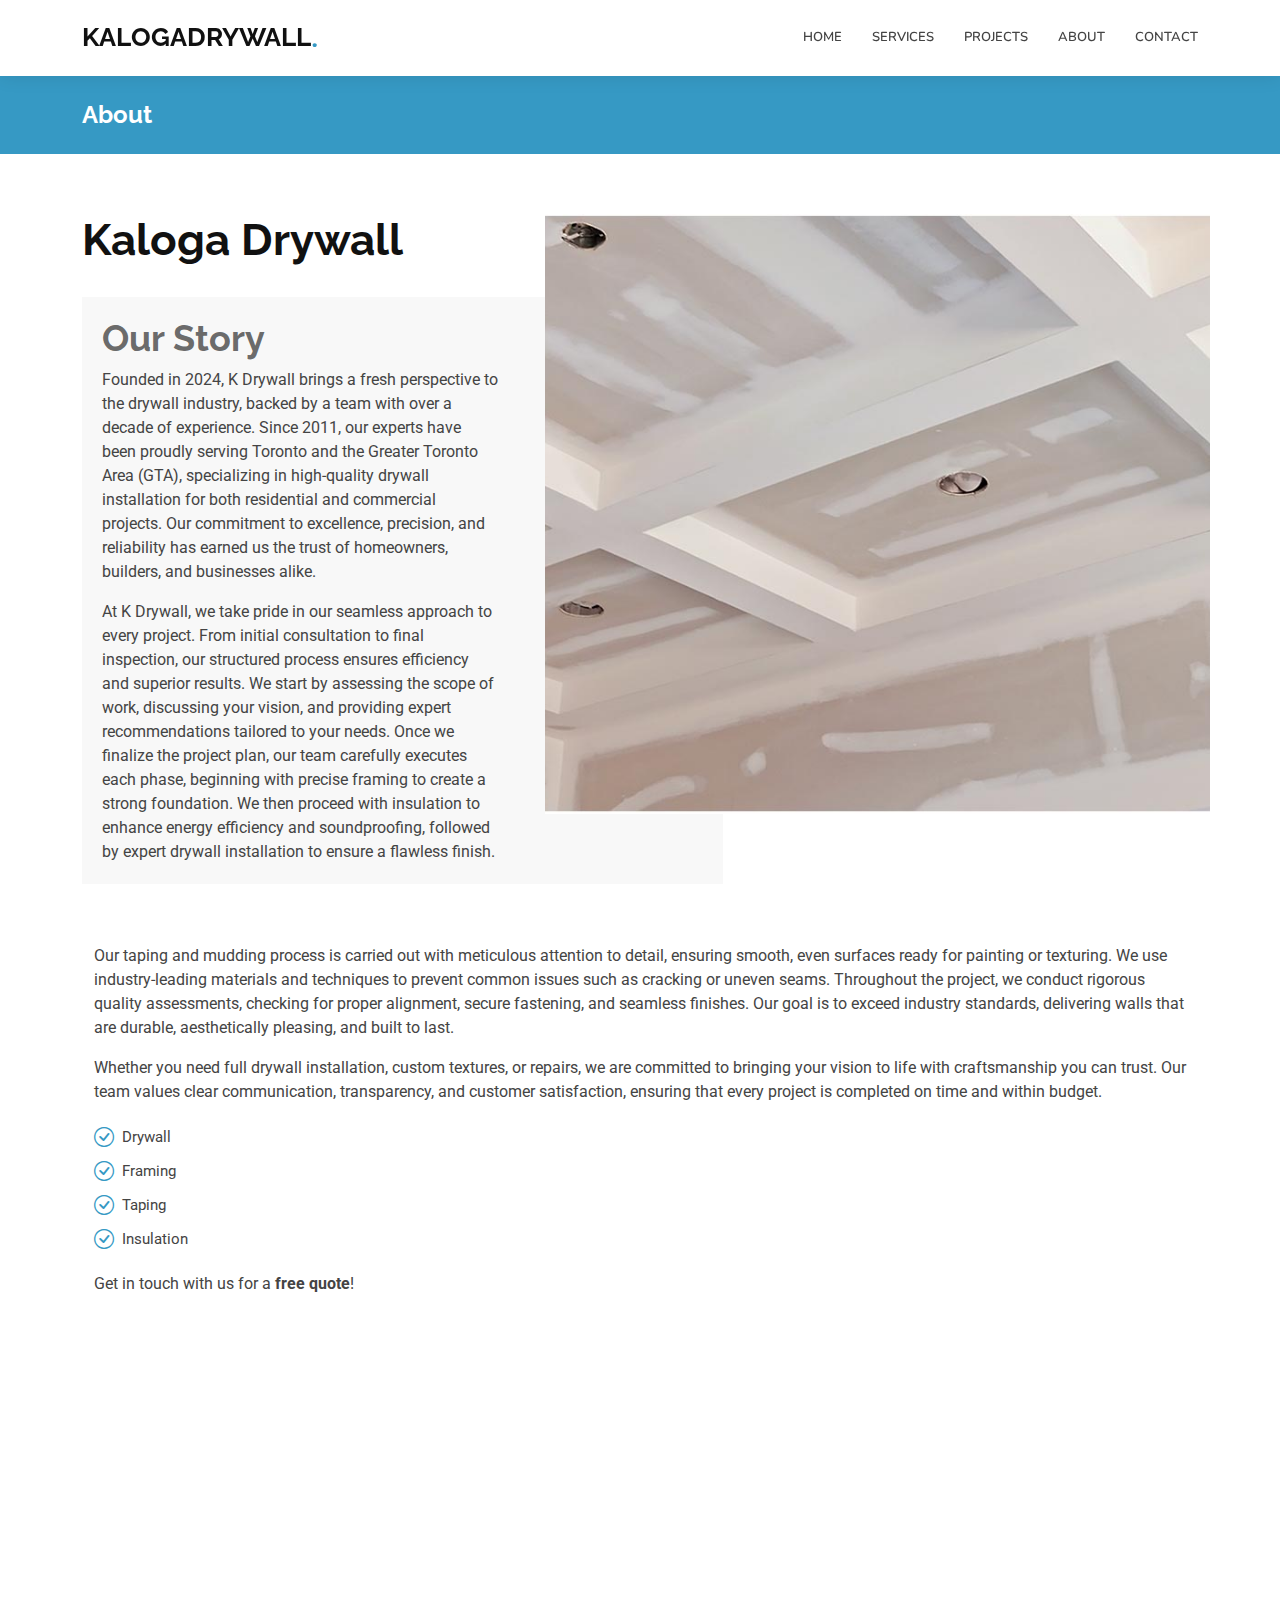
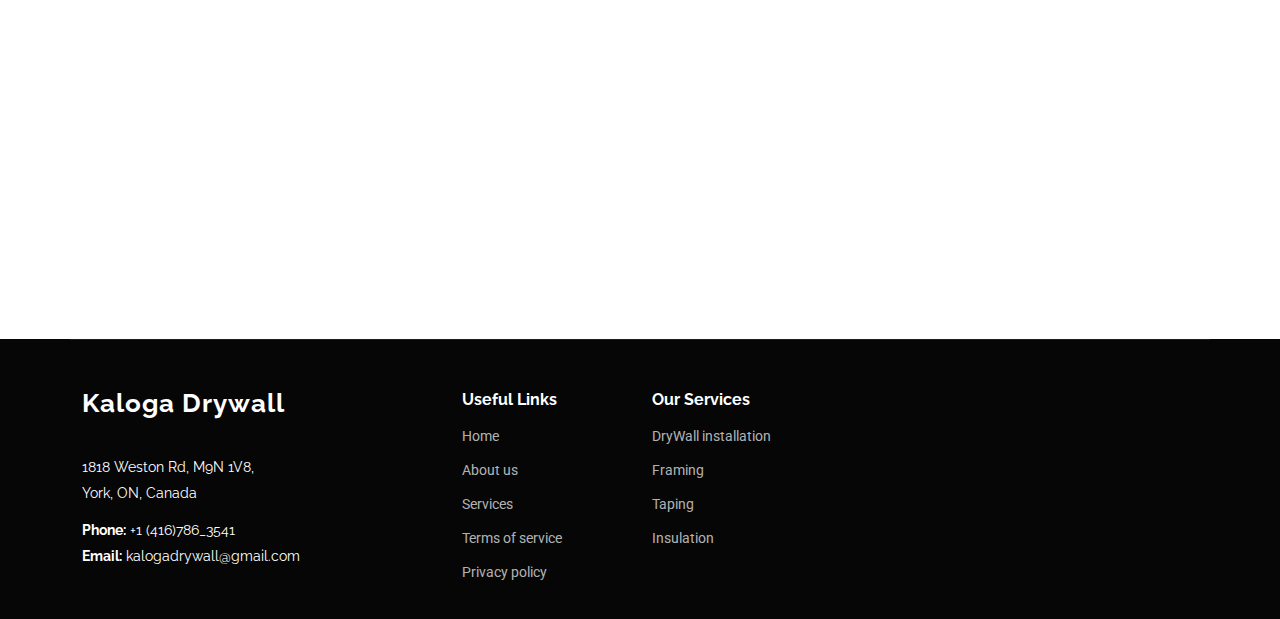
==== about.html @ 7896e24b "updated website" ====
<!DOCTYPE html>
<html lang="en">

<head>
  <meta charset="utf-8">
  <meta content="width=device-width, initial-scale=1.0" name="viewport">
  <title>About</title>
  <meta name="description" content="">
  <meta name="keywords" content="">

  <!-- Favicons -->
  <link href="assets/img/logo.png" rel="icon">
  <link href="assets/img/apple-touch-icon.png" rel="apple-touch-icon">

  <!-- Fonts -->
  <link href="https://fonts.googleapis.com" rel="preconnect">
  <link href="https://fonts.gstatic.com" rel="preconnect" crossorigin>
  <link href="https://fonts.googleapis.com/css2?family=Roboto:ital,wght@0,100;0,300;0,400;0,500;0,700;0,900;1,100;1,300;1,400;1,500;1,700;1,900&family=Raleway:ital,wght@0,100;0,200;0,300;0,400;0,500;0,600;0,700;0,800;0,900;1,100;1,200;1,300;1,400;1,500;1,600;1,700;1,800;1,900&family=Nunito:ital,wght@0,200;0,300;0,400;0,500;0,600;0,700;0,800;0,900;1,200;1,300;1,400;1,500;1,600;1,700;1,800;1,900&display=swap" rel="stylesheet">

  <!-- Vendor CSS Files -->
  <link href="assets/vendor/bootstrap/css/bootstrap.min.css" rel="stylesheet">
  <link href="assets/vendor/bootstrap-icons/bootstrap-icons.css" rel="stylesheet">
  <link href="assets/vendor/aos/aos.css" rel="stylesheet">
  <link href="assets/vendor/glightbox/css/glightbox.min.css" rel="stylesheet">
  <link href="assets/vendor/swiper/swiper-bundle.min.css" rel="stylesheet">

  <!-- Main CSS File -->
  <link href="assets/css/main.css" rel="stylesheet">

  <!-- =======================================================
  * Template Name: Company
  * Template URL: https://bootstrapmade.com/company-free-html-bootstrap-template/
  * Updated: Aug 07 2024 with Bootstrap v5.3.3
  * Author: BootstrapMade.com
  * License: https://bootstrapmade.com/license/
  ======================================================== -->
</head>

<body class="about-page">

  <header id="header" class="header d-flex align-items-center sticky-top">
    <div class="container position-relative d-flex align-items-center">

      <a href="index.html" class="logo d-flex align-items-center me-auto">
        <!-- Uncomment the line below if you also wish to use an image logo -->
        <!-- <img src="assets/img/logo.png" alt=""> -->
        <h1 class="sitename">kalogadrywall</h1><span>.</span>
      </a>

      <nav id="navmenu" class="navmenu">
        <ul>
          <li><a href="index.html" >Home</a></li>
          <li><a href="services.html">Services</a></li>
          <li><a href="projects.html">Projects</a></li> 
          <li><a href="about.html">About</a></li>
          <!-- li><a href="careers.html">Careers</a></!-->
          <li><a href="contact.html">Contact</a></li>
        </ul>
        <i class="mobile-nav-toggle d-xl-none bi bi-list"></i>
      </nav>

      <!-- <div class="header-social-links">
        <a href="#" class="twitter"><i class="bi bi-twitter-x"></i></a>
        <a href="#" class="facebook"><i class="bi bi-facebook"></i></a>
        <a href="#" class="instagram"><i class="bi bi-instagram"></i></a>
        <a href="#" class="linkedin"><i class="bi bi-linkedin"></i></a>
      </div> --> 

    </div>
  </header>

  <main class="main">

    <!-- Page Title -->
    <div class="page-title accent-background">
      <div class="container d-lg-flex justify-content-between align-items-center">
        <h1 class="mb-2 mb-lg-0">About</h1>
      </div>
    </div><!-- End Page Title -->

    <!-- About Section -->
    <section id="about" class="about section">

      <div class="container">

        <div class="row position-relative">

          <div class="col-lg-7 about-img" data-aos="zoom-out" data-aos-delay="200"><img src="assets/img/hero-carousel/drywall1.jpg"></div>

          <div class="col-lg-7" data-aos="fade-up" data-aos-delay="100">
            <h2 class="inner-title">Kaloga Drywall</h2>
            <div class="our-story">
              <h3>Our Story</h3>
              <p>Founded in 2024, K Drywall brings a fresh perspective to the drywall industry, backed by a team with over a decade of experience. Since 2011, our experts have been proudly serving Toronto and the Greater Toronto Area (GTA), specializing in high-quality drywall installation for both residential and commercial projects. Our commitment to excellence, precision, and reliability has earned us the trust of homeowners, builders, and businesses alike.</p>

              <p>At K Drywall, we take pride in our seamless approach to every project. From initial consultation to final inspection, our structured process ensures efficiency and superior results. We start by assessing the scope of work, discussing your vision, and providing expert recommendations tailored to your needs. Once we finalize the project plan, our team carefully executes each phase, beginning with precise framing to create a strong foundation. We then proceed with insulation to enhance energy efficiency and soundproofing, followed by expert drywall installation to ensure a flawless finish.</p>

              <!-- <div class="watch-video d-flex align-items-center position-relative">
                <i class="bi bi-play-circle"></i>
                <a href="https://www.youtube.com/watch?v=Y7f98aduVJ8" class="glightbox stretched-link">Watch Video</a> 
              </div> -->
            </div>
          </div>

        </div>
        <section class="about-us">
          <div class="container">
                    
              <p>Our taping and mudding process is carried out with meticulous attention to detail, ensuring smooth, even surfaces ready for painting or texturing. We use industry-leading materials and techniques to prevent common issues such as cracking or uneven seams. Throughout the project, we conduct rigorous quality assessments, checking for proper alignment, secure fastening, and seamless finishes. Our goal is to exceed industry standards, delivering walls that are durable, aesthetically pleasing, and built to last.</p>
              
              <p>Whether you need full drywall installation, custom textures, or repairs, we are committed to bringing your vision to life with craftsmanship you can trust. Our team values clear communication, transparency, and customer satisfaction, ensuring that every project is completed on time and within budget.</p>
              
              <ul class="services-list">
                  <li><i class="bi bi-check-circle"></i> <span>Drywall</span></li>
                  <li><i class="bi bi-check-circle"></i> <span>Framing</span></li>
                  <li><i class="bi bi-check-circle"></i> <span>Taping</span></li>
                  <li><i class="bi bi-check-circle"></i> <span>Insulation</span></li>
              </ul>
              
              <p class="cta">Get in touch with us for a <strong>free quote</strong>!</p>
          </div>
      </section>
      
      

      </div>

    </section><!-- /About Section --><!-- /About Section -->

    <!-- Team Section 
    <section id="team" class="team section light-background">

      <!-- Section Title 
      <div class="container section-title" data-aos="fade-up">
        <h2>Our Team</h2>
        <p>Necessitatibus eius consequatur ex aliquid fuga eum quidem sint consectetur velit</p>
      </div><!-- End Section Title 
      <div class="container">

        <div class="row gy-4">

          <div class="col-lg-3 col-md-6 d-flex align-items-stretch" data-aos="fade-up" data-aos-delay="100">
            <div class="team-member">
              <div class="member-img">
                <img src="assets/img/team/team-1.jpg" class="img-fluid" alt="">
                <div class="social">
                  <a href=""><i class="bi bi-twitter-x"></i></a>
                  <a href=""><i class="bi bi-facebook"></i></a>
                  <a href=""><i class="bi bi-instagram"></i></a>
                  <a href=""><i class="bi bi-linkedin"></i></a>
                </div>
              </div>
              <div class="member-info">
                <h4>Walter White</h4>
                <span>Chief Executive Officer</span>
              </div>
            </div>
          </div><!-- End Team Member 

          <div class="col-lg-3 col-md-6 d-flex align-items-stretch" data-aos="fade-up" data-aos-delay="200">
            <div class="team-member">
              <div class="member-img">
                <img src="assets/img/team/team-2.jpg" class="img-fluid" alt="">
                <div class="social">
                  <a href=""><i class="bi bi-twitter-x"></i></a>
                  <a href=""><i class="bi bi-facebook"></i></a>
                  <a href=""><i class="bi bi-instagram"></i></a>
                  <a href=""><i class="bi bi-linkedin"></i></a>
                </div>
              </div>
              <div class="member-info">
                <h4>Sarah Jhonson</h4>
                <span>Product Manager</span>
              </div>
            </div>
          </div><!-- End Team Member 

          <div class="col-lg-3 col-md-6 d-flex align-items-stretch" data-aos="fade-up" data-aos-delay="300">
            <div class="team-member">
              <div class="member-img">
                <img src="assets/img/team/team-3.jpg" class="img-fluid" alt="">
                <div class="social">
                  <a href=""><i class="bi bi-twitter-x"></i></a>
                  <a href=""><i class="bi bi-facebook"></i></a>
                  <a href=""><i class="bi bi-instagram"></i></a>
                  <a href=""><i class="bi bi-linkedin"></i></a>
                </div>
              </div>
              <div class="member-info">
                <h4>William Anderson</h4>
                <span>CTO</span>
              </div>
            </div>
          </div><!-- End Team Member

          <div class="col-lg-3 col-md-6 d-flex align-items-stretch" data-aos="fade-up" data-aos-delay="400">
            <div class="team-member">
              <div class="member-img">
                <img src="assets/img/team/team-4.jpg" class="img-fluid" alt="">
                <div class="social">
                  <a href=""><i class="bi bi-twitter-x"></i></a>
                  <a href=""><i class="bi bi-facebook"></i></a>
                  <a href=""><i class="bi bi-instagram"></i></a>
                  <a href=""><i class="bi bi-linkedin"></i></a>
                </div>
              </div>
              <div class="member-info">
                <h4>Amanda Jepson</h4>
                <span>Accountant</span>
              </div>
            </div>
          </div><!-- End Team Member 

        </div>

      </div>

    </section><!- /Team Section --> 

    <!-- Skills Section 
    <section id="skills" class="skills section">

      <!-- Section Title 
      <div class="container section-title" data-aos="fade-up">
        <h2>Our Skills</h2>
        <p>Necessitatibus eius consequatur ex aliquid fuga eum quidem sint consectetur velit</p>
      </div><!-- End Section Title 

      <div class="container" data-aos="fade-up" data-aos-delay="100">

        <div class="row skills-content skills-animation">

          <div class="col-lg-6">

            <div class="progress">
              <span class="skill"><span>HTML</span> <i class="val">100%</i></span>
              <div class="progress-bar-wrap">
                <div class="progress-bar" role="progressbar" aria-valuenow="100" aria-valuemin="0" aria-valuemax="100"></div>
              </div>
            </div><!-- End Skills Item 

            <div class="progress">
              <span class="skill"><span>CSS</span> <i class="val">90%</i></span>
              <div class="progress-bar-wrap">
                <div class="progress-bar" role="progressbar" aria-valuenow="90" aria-valuemin="0" aria-valuemax="100"></div>
              </div>
            </div><!-- End Skills Item 

            <div class="progress">
              <span class="skill"><span>JavaScript</span> <i class="val">75%</i></span>
              <div class="progress-bar-wrap">
                <div class="progress-bar" role="progressbar" aria-valuenow="75" aria-valuemin="0" aria-valuemax="100"></div>
              </div>
            </div><!-- End Skills Item 

          </div>

          <div class="col-lg-6">

            <div class="progress">
              <span class="skill"><span>PHP</span> <i class="val">80%</i></span>
              <div class="progress-bar-wrap">
                <div class="progress-bar" role="progressbar" aria-valuenow="80" aria-valuemin="0" aria-valuemax="100"></div>
              </div>
            </div><!-- End Skills Item 

            <div class="progress">
              <span class="skill"><span>WordPress/CMS</span> <i class="val">90%</i></span>
              <div class="progress-bar-wrap">
                <div class="progress-bar" role="progressbar" aria-valuenow="90" aria-valuemin="0" aria-valuemax="100"></div>
              </div>
            </div><!-- End Skills Item 

            <div class="progress">
              <span class="skill"><span>Photoshop</span> <i class="val">55%</i></span>
              <div class="progress-bar-wrap">
                <div class="progress-bar" role="progressbar" aria-valuenow="55" aria-valuemin="0" aria-valuemax="100"></div>
              </div>
            </div><!-- End Skills Item 

          </div>

        </div>

      </div>

    </section><!-- /Skills Section --> 

    <!-- Clients Section -->
    <section id="clients" class="clients section">

      <!-- Section Title -->
      <div class="container section-title" data-aos="fade-up">
        <h2>Who we've worked For</h2>
        <p>A list of companies we have worked for as contractors</p>
      </div><!-- End Section Title -->

      <div class="container" data-aos="fade-up" data-aos-delay="100">

        <div class="row g-0 clients-wrap">

          <div class="col-xl-3 col-md-4 client-logo">
            <img src="assets/img/clients/nelmar.png" class="img-fluid" alt="">
          </div><!-- End Client Item -->

          <div class="col-xl-3 col-md-4 client-logo">
            <img src="assets/img/clients/marel.png" class="img-fluid" alt="">
          </div><!-- End Client Item -->

          <div class="col-xl-3 col-md-4 client-logo">
            <img src="assets/img/clients/downswview.jpg" class="img-fluid" alt="">
          </div><!-- End Client Item -->

          <div class="col-xl-3 col-md-4 client-logo">
            <img src="assets/img/clients/uniteddrywall2.png" class="img-fluid" alt="">
          </div>
<!-- /Clients Section -->

  </main>

  <footer id="footer" class="footer dark-background">

    <div class="container footer-top">
      <div class="row gy-4">
        <div class="col-lg-4 col-md-6 footer-about">
          <a href="index.html" class="logo d-flex align-items-center">
            <span class="sitename">Kaloga Drywall</span>
          </a>
          <div class="footer-contact pt-3">
            <p>1818 Weston Rd, M9N 1V8,</p>
            <p>York, ON, Canada</p>
            <p class="mt-3"><strong>Phone:</strong> <span>+1 (416)786_3541</span></p>
            <p><strong>Email:</strong> <span>kalogadrywall@gmail.com</span></p>
          </div>
          <!-- <div class="social-links d-flex mt-4">
            <a href=""><i class="bi bi-twitter-x"></i></a>
            <a href=""><i class="bi bi-facebook"></i></a>
            <a href=""><i class="bi bi-instagram"></i></a>
            <a href=""><i class="bi bi-linkedin"></i></a>
          </div> -->
        </div> 

        <div class="col-lg-2 col-md-3 footer-links">
          <h4>Useful Links</h4>
          <ul>
            <li><a href="#">Home</a></li>
            <li><a href="#">About us</a></li>
            <li><a href="#">Services</a></li>
            <li><a href="#">Terms of service</a></li>
            <li><a href="#">Privacy policy</a></li>
          </ul>
        </div>

        <div class="col-lg-2 col-md-3 footer-links">
          <h4>Our Services</h4>
          <ul>
            <li><a href="#">DryWall installation</a></li>
            <li><a href="#">Framing</a></li>
            <li><a href="#">Taping</a></li>
            <li><a href="#">Insulation</a></li>
          </ul>
        </div>

      </div>
    </div>
  </footer>

  <!-- Scroll Top -->
  <a href="#" id="scroll-top" class="scroll-top d-flex align-items-center justify-content-center"><i class="bi bi-arrow-up-short"></i></a>

  <!-- Preloader -->
  <div id="preloader"></div>

  <!-- Vendor JS Files -->
  <script src="assets/vendor/bootstrap/js/bootstrap.bundle.min.js"></script>
  <script src="assets/vendor/php-email-form/validate.js"></script>
  <script src="assets/vendor/aos/aos.js"></script>
  <script src="assets/vendor/glightbox/js/glightbox.min.js"></script>
  <script src="assets/vendor/imagesloaded/imagesloaded.pkgd.min.js"></script>
  <script src="assets/vendor/isotope-layout/isotope.pkgd.min.js"></script>
  <script src="assets/vendor/waypoints/noframework.waypoints.js"></script>
  <script src="assets/vendor/swiper/swiper-bundle.min.js"></script>

  <!-- Main JS File -->
  <script src="assets/js/main.js"></script>

</body>

</html>
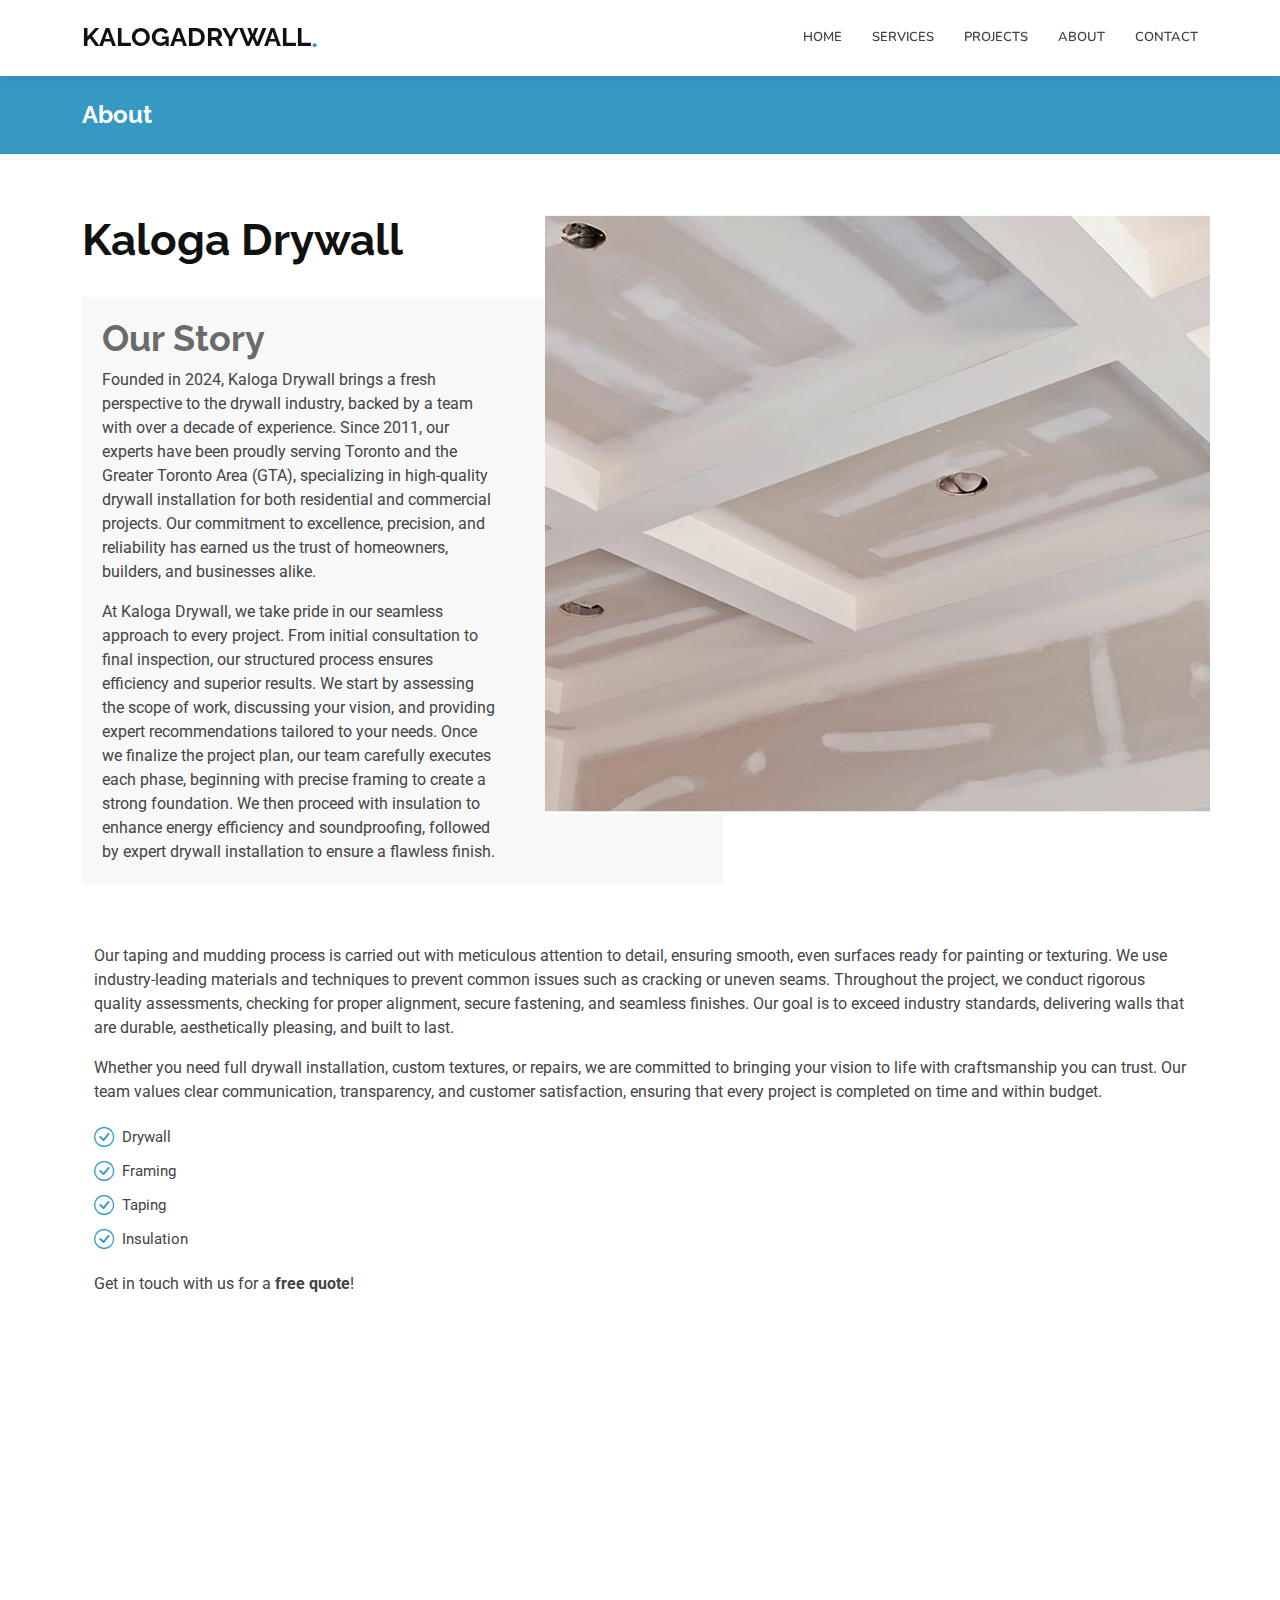
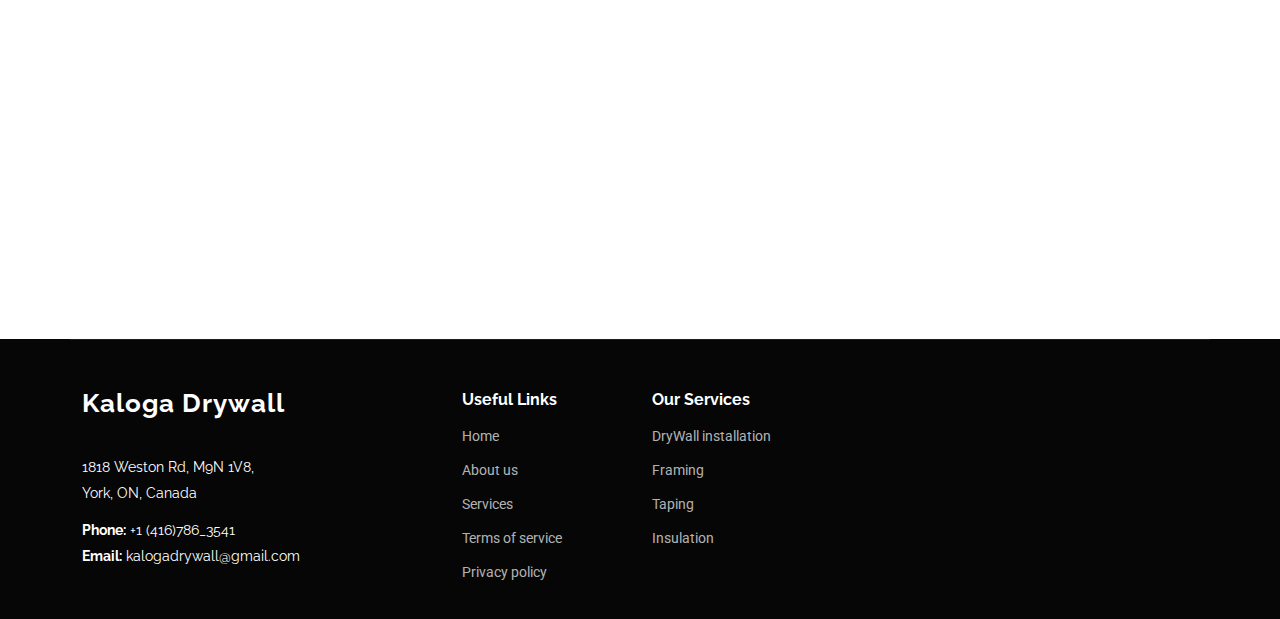
==== commit 9d037866: "Update about.html" ====
--- a/about.html
+++ b/about.html
@@ -91,9 +91,9 @@
             <h2 class="inner-title">Kaloga Drywall</h2>
             <div class="our-story">
               <h3>Our Story</h3>
-              <p>Founded in 2024, K Drywall brings a fresh perspective to the drywall industry, backed by a team with over a decade of experience. Since 2011, our experts have been proudly serving Toronto and the Greater Toronto Area (GTA), specializing in high-quality drywall installation for both residential and commercial projects. Our commitment to excellence, precision, and reliability has earned us the trust of homeowners, builders, and businesses alike.</p>
-
-              <p>At K Drywall, we take pride in our seamless approach to every project. From initial consultation to final inspection, our structured process ensures efficiency and superior results. We start by assessing the scope of work, discussing your vision, and providing expert recommendations tailored to your needs. Once we finalize the project plan, our team carefully executes each phase, beginning with precise framing to create a strong foundation. We then proceed with insulation to enhance energy efficiency and soundproofing, followed by expert drywall installation to ensure a flawless finish.</p>
+              <p>Founded in 2024, Kaloga Drywall brings a fresh perspective to the drywall industry, backed by a team with over a decade of experience. Since 2011, our experts have been proudly serving Toronto and the Greater Toronto Area (GTA), specializing in high-quality drywall installation for both residential and commercial projects. Our commitment to excellence, precision, and reliability has earned us the trust of homeowners, builders, and businesses alike.</p>
+
+              <p>At Kaloga Drywall, we take pride in our seamless approach to every project. From initial consultation to final inspection, our structured process ensures efficiency and superior results. We start by assessing the scope of work, discussing your vision, and providing expert recommendations tailored to your needs. Once we finalize the project plan, our team carefully executes each phase, beginning with precise framing to create a strong foundation. We then proceed with insulation to enhance energy efficiency and soundproofing, followed by expert drywall installation to ensure a flawless finish.</p>
 
               <!-- <div class="watch-video d-flex align-items-center position-relative">
                 <i class="bi bi-play-circle"></i>
@@ -386,4 +386,4 @@
 
 </body>
 
-</html>+</html>
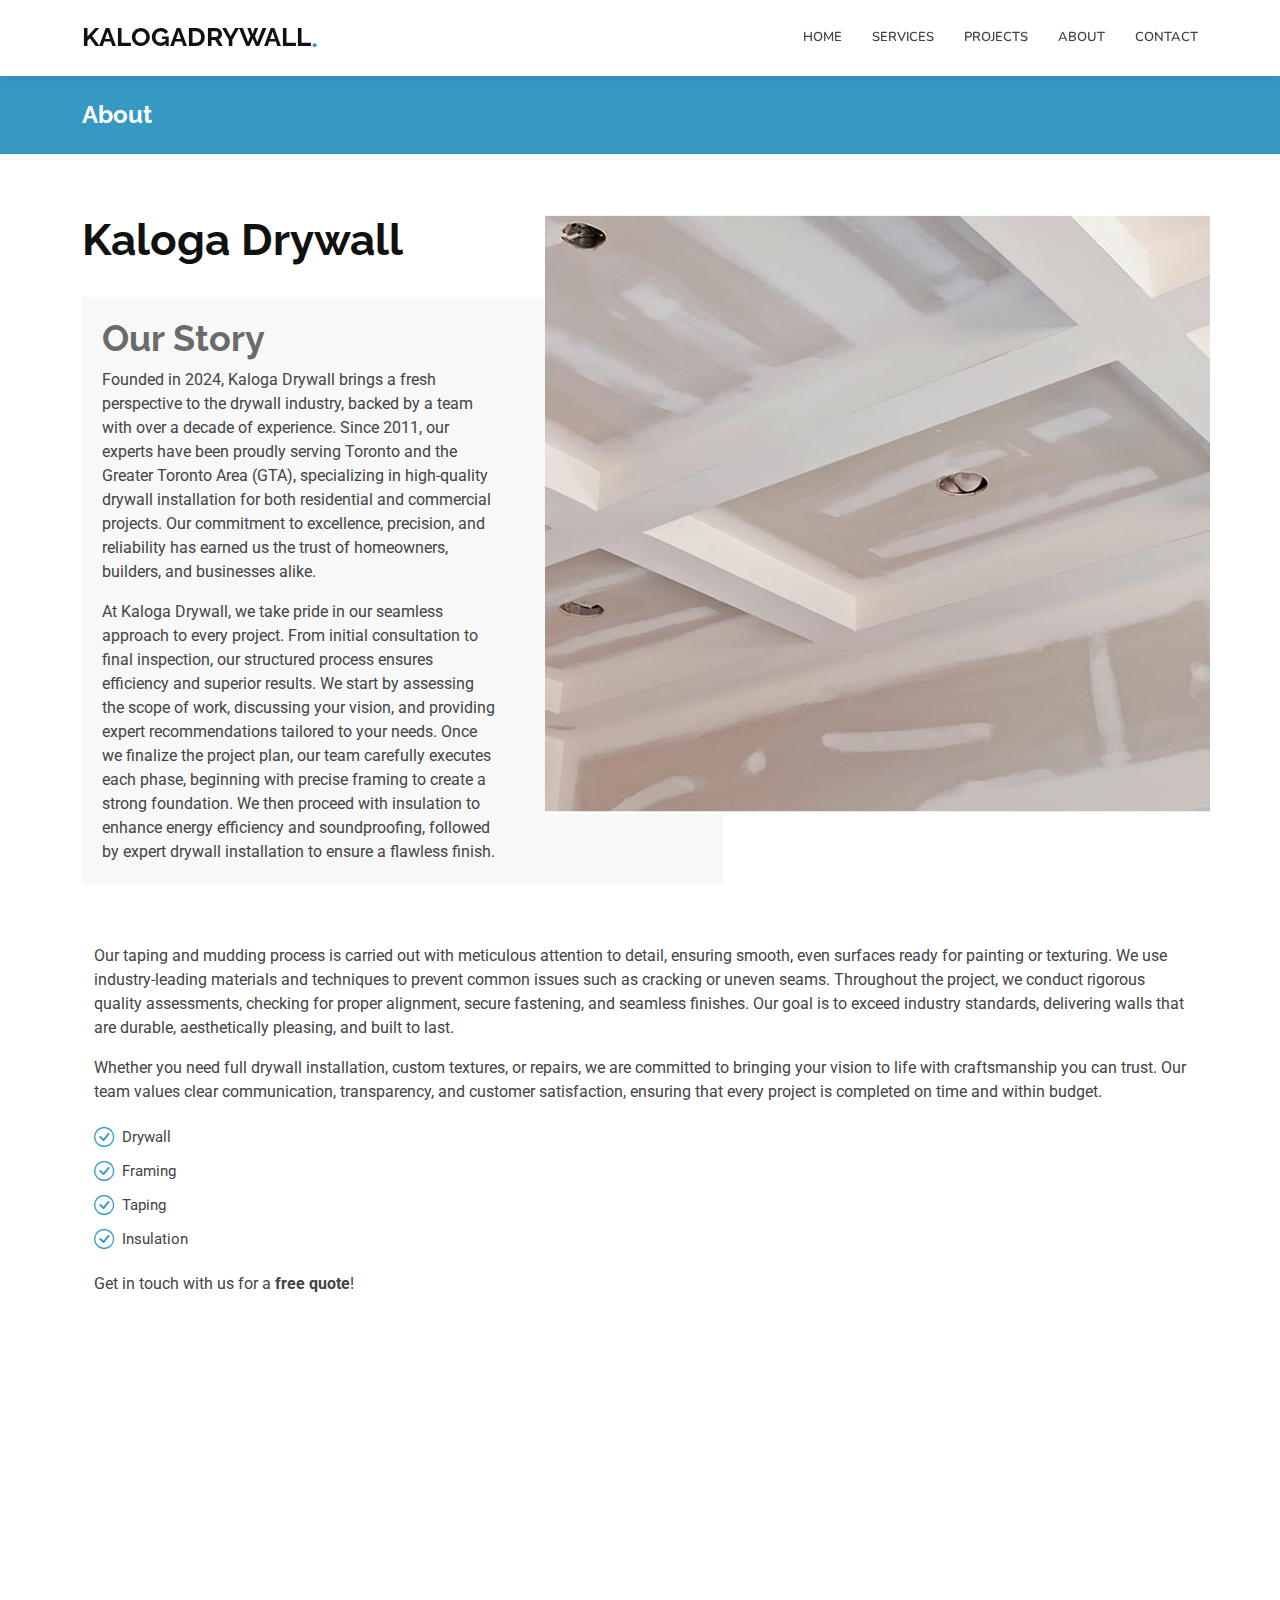
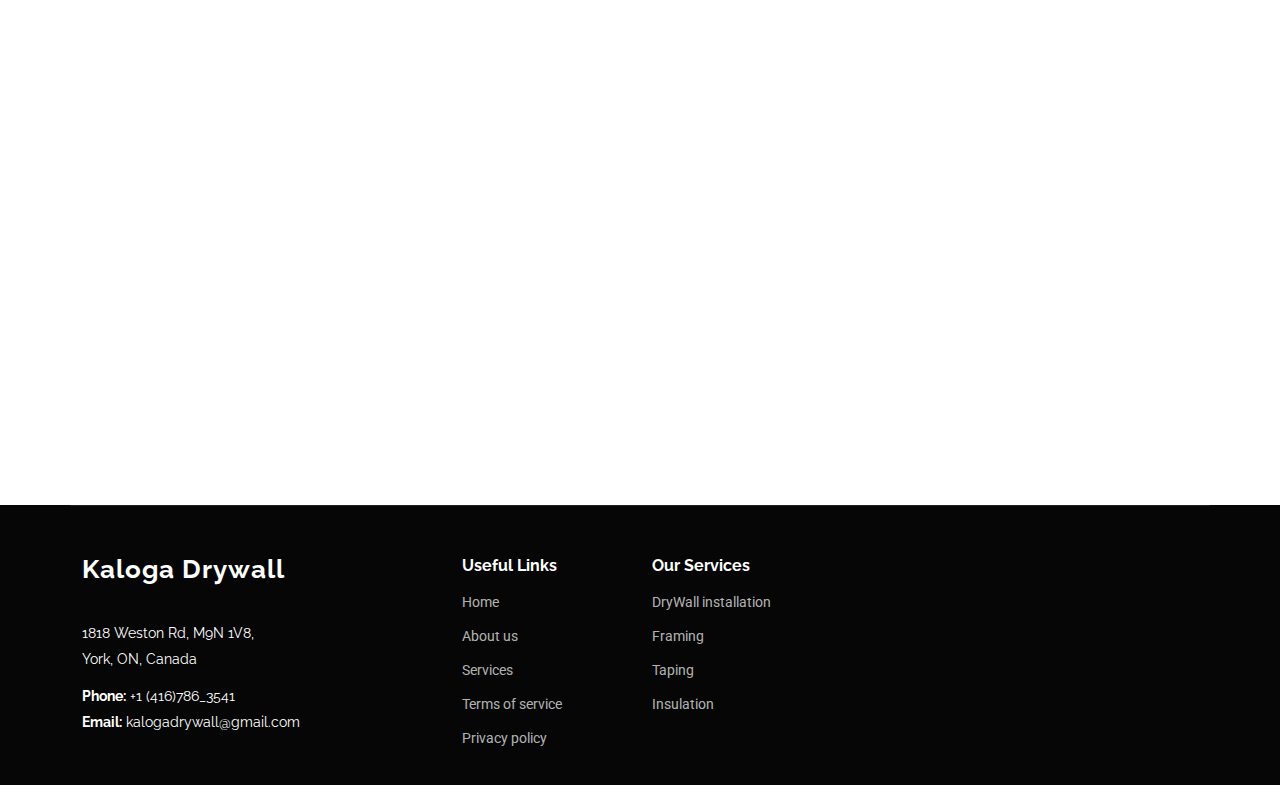
==== commit 778f6fe8: "updated" ====
--- a/about.html
+++ b/about.html
@@ -304,16 +304,21 @@
           </div><!-- End Client Item -->
 
           <div class="col-xl-3 col-md-4 client-logo">
+            <img src="assets/img/clients/penco.png" class="img-fluid" alt="">
+          </div><!-- End Client Item -->
+
+          <div class="col-xl-3 col-md-4 client-logo">
+            <img src= "assets/img/clients/uniteddrywall2.png" class="img-fluid" alt="">
+          </div><!-- End Client Item -->
+
+          <div class="col-xl-3 col-md-4 client-logo">
             <img src="assets/img/clients/marel.png" class="img-fluid" alt="">
+          </div>
+          <!-- End Client Item -->
+
+          <div class="col-xl-3 col-md-4 client-logo">
+            <img src= "assets/img/clients/downswview.jpg"  class="img-fluid" alt="">
           </div><!-- End Client Item -->
-
-          <div class="col-xl-3 col-md-4 client-logo">
-            <img src="assets/img/clients/downswview.jpg" class="img-fluid" alt="">
-          </div><!-- End Client Item -->
-
-          <div class="col-xl-3 col-md-4 client-logo">
-            <img src="assets/img/clients/uniteddrywall2.png" class="img-fluid" alt="">
-          </div>
 <!-- /Clients Section -->
 
   </main>
